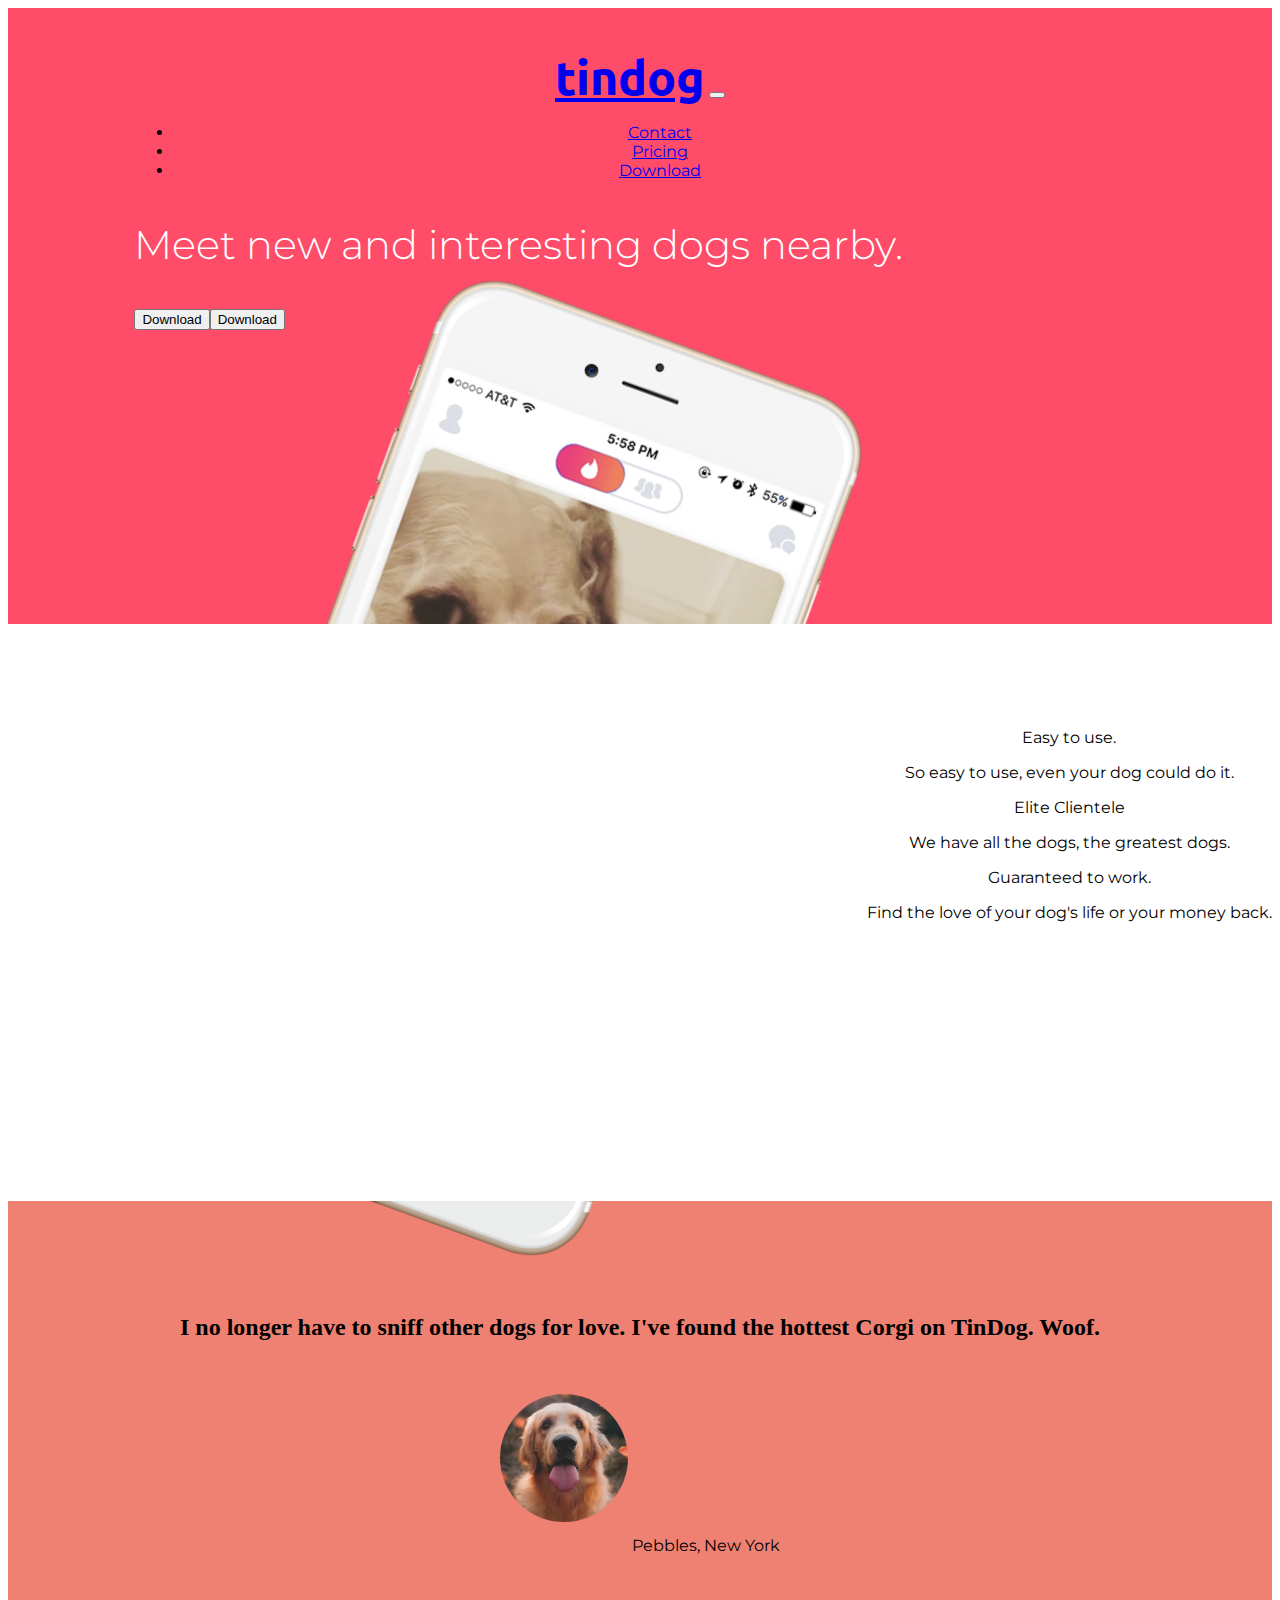
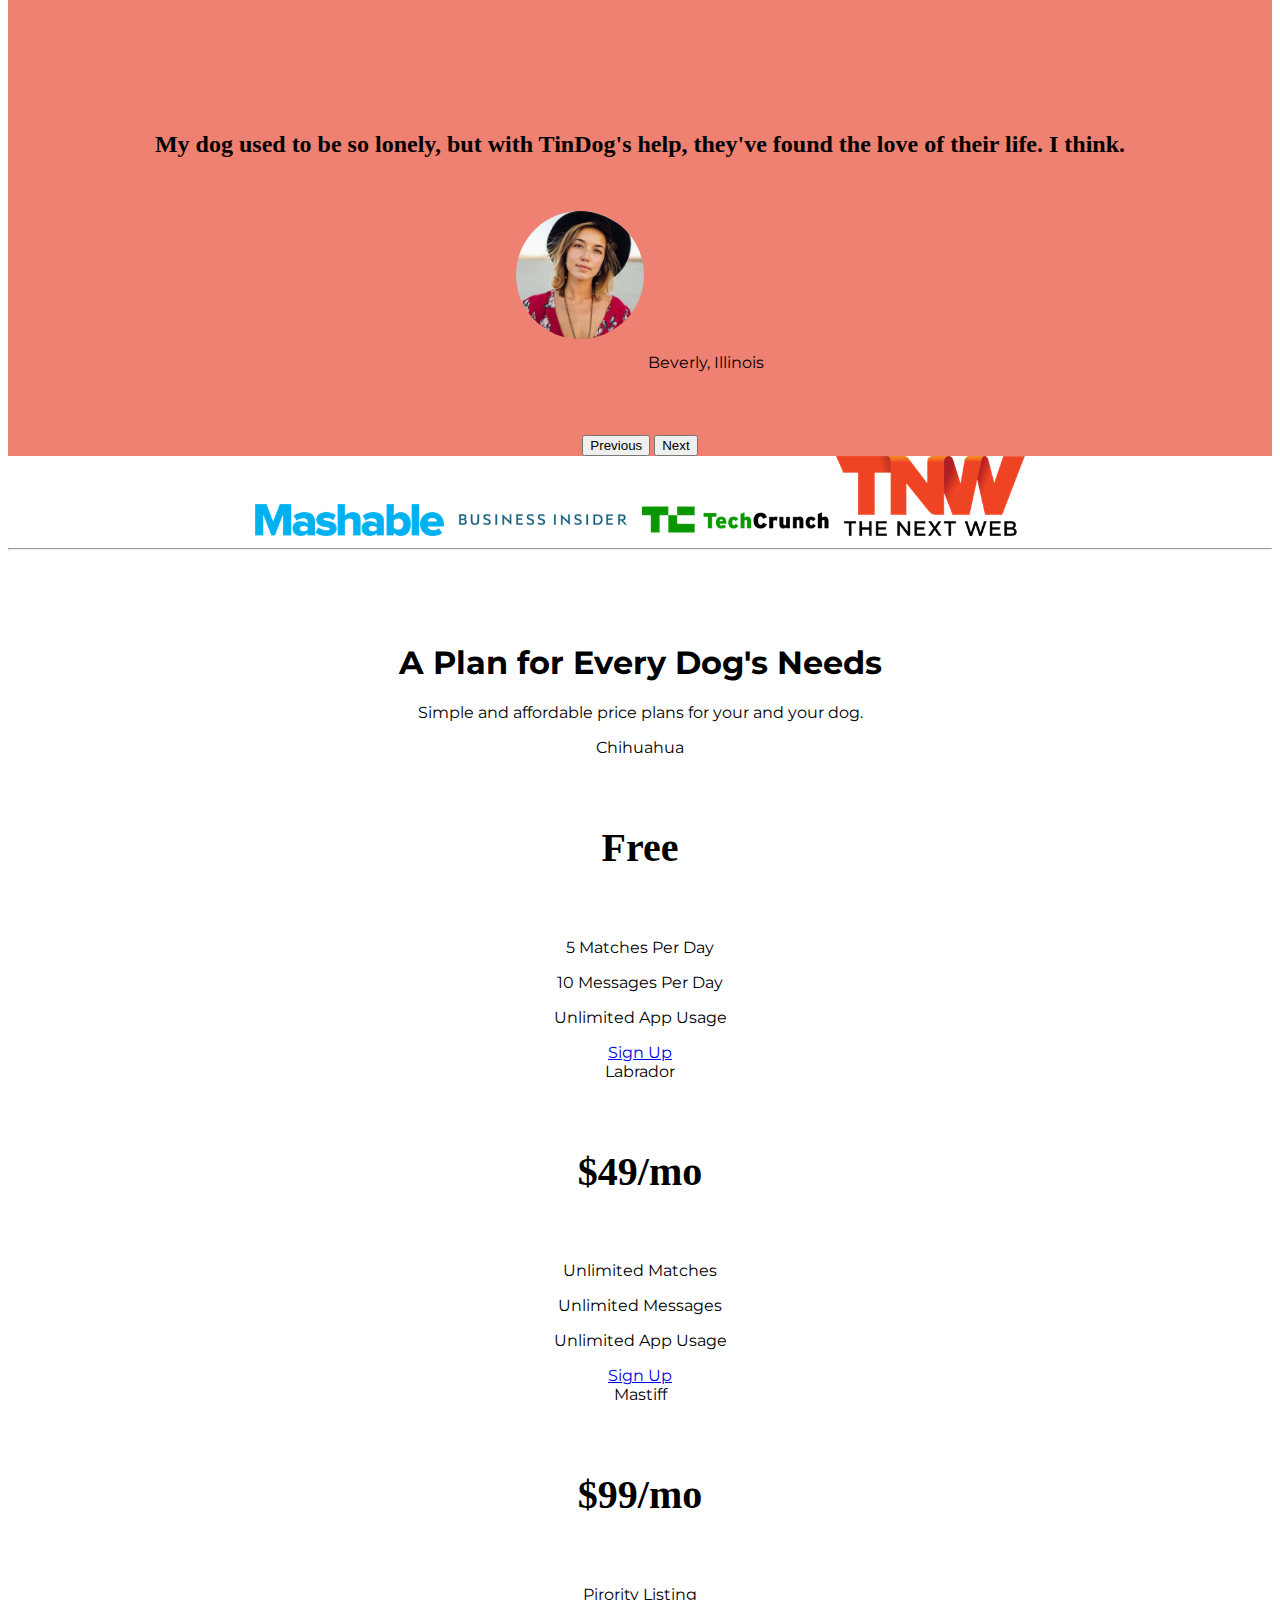
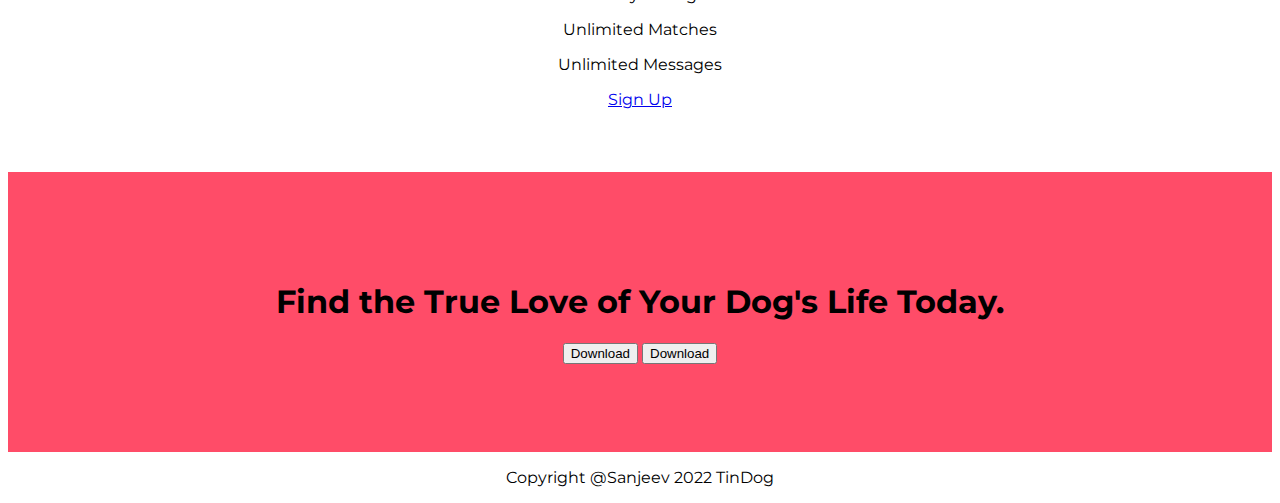
==== Tindog Bootstrap/index.html @ 7ebfdcb5 "first commit" ====
<!DOCTYPE html>
<html lang="en">

<head>
    <meta charset="UTF-8">
    <meta http-equiv="X-UA-Compatible" content="IE=edge">
    <meta name="viewport" content="width=device-width, initial-scale=1.0">
    <title>Tindog</title>

    <link rel="preconnect" href="https://fonts.googleapis.com">
    <link rel="preconnect" href="https://fonts.gstatic.com" crossorigin>
    <link href="https://fonts.googleapis.com/css2?family=Montserrat:wght@300;400&display=swap" rel="stylesheet">

    <link rel="preconnect" href="https://fonts.googleapis.com">
    <link rel="preconnect" href="https://fonts.gstatic.com" crossorigin>
    <link href="https://fonts.googleapis.com/css2?family=Montserrat:wght@300;400&family=Ubuntu&display=swap"
        rel="stylesheet">

    <link rel="stylesheet" href="https://cdnjs.cloudflare.com/ajax/libs/font-awesome/6.1.1/css/all.min.css"
        integrity="sha512-KfkfwYDsLkIlwQp6LFnl8zNdLGxu9YAA1QvwINks4PhcElQSvqcyVLLD9aMhXd13uQjoXtEKNosOWaZqXgel0g=="
        crossorigin="anonymous" referrerpolicy="no-referrer" />

    <link href="https://cdn.jsdelivr.net/npm/bootstrap@5.0.2/dist/css/bootstrap.min.css" rel="stylesheet"
        integrity="sha384-EVSTQN3/azprG1Anm3QDgpJLIm9Nao0Yz1ztcQTwFspd3yD65VohhpuuCOmLASjC" crossorigin="anonymous">
    <script src="https://cdn.jsdelivr.net/npm/bootstrap@5.0.2/dist/js/bootstrap.bundle.min.js"
        integrity="sha384-MrcW6ZMFYlzcLA8Nl+NtUVF0sA7MsXsP1UyJoMp4YLEuNSfAP+JcXn/tWtIaxVXM"
        crossorigin="anonymous"></script>
    <script src="https://cdn.jsdelivr.net/npm/@popperjs/core@2.9.2/dist/umd/popper.min.js"
        integrity="sha384-IQsoLXl5PILFhosVNubq5LC7Qb9DXgDA9i+tQ8Zj3iwWAwPtgFTxbJ8NT4GN1R8p"
        crossorigin="anonymous"></script>
    <script src="https://cdn.jsdelivr.net/npm/bootstrap@5.0.2/dist/js/bootstrap.min.js"
        integrity="sha384-cVKIPhGWiC2Al4u+LWgxfKTRIcfu0JTxR+EQDz/bgldoEyl4H0zUF0QKbrJ0EcQF"
        crossorigin="anonymous"></script>
    <link rel="stylesheet" href="https://cdnjs.cloudflare.com/ajax/libs/font-awesome/6.1.1/css/all.min.css"
        integrity="sha512-KfkfwYDsLkIlwQp6LFnl8zNdLGxu9YAA1QvwINks4PhcElQSvqcyVLLD9aMhXd13uQjoXtEKNosOWaZqXgel0g=="
        crossorigin="anonymous" referrerpolicy="no-referrer" />

    <link rel="stylesheet" href="style.css">
</head>

<body>

    <!-- landing page -->

    <section class="first-section">
        <div class="container-fluid ">
            <nav class="navbar navbar-expand-lg navbar-dark">
                <div class="container-fluid ">
                    <a class="navbar-brand " href="#">tindog</a>
                    <button class="navbar-toggler" type="button" data-bs-toggle="collapse"
                        data-bs-target="#navbarSupportedContent" aria-controls="navbarSupportedContent"
                        aria-expanded="false" aria-label="Toggle navigation">
                        <span class="navbar-toggler-icon"></span>
                    </button>
                    <div class=" collapse navbar-collapse " id="navbarSupportedContent">
                        <ul class="navbar-nav me-auto mb-2 mb-lg-0 me-10">
                            <li class="nav-item mx-4">
                                <a class="nav-link " aria-current="page" href="#">Contact</a>
                            </li>
                            <li class="nav-item mx-4">
                                <a class="nav-link" href="#">Pricing</a>
                            </li>
                            <li class="nav-item mx-4">
                                <a class="nav-link" href="#">Download</a>
                            </li>
                        </ul>
                    </div>
                </div>
            </nav>
        </div>
        <div class="row ">
            <div class="col-lg-6  ">
                <p class="heading-text mt-5 mb-4">Meet new and interesting dogs nearby.</p>
                <button type="button" class="btn btn-dark me-3 heading-btn"><i
                        class="fa-brands fa-apple mx-2 apple-icon"></i>Download</button>
                <button type="button" class="btn btn-outline-light heading-btn"><i
                        class="fa-brands fa-google-play mx-2 android-icon"></i>Download</button>
            </div>
            <div class="col-lg-6">
                <img src="./images/iphone6.png" class="first-section-img " id="first-img" alt="iphone-dog">
            </div>
        </div>
    </section>

    <!-- features -->

    <section class="features-section">
        <div class="row ">
            <div class="col-lg-4 text-lg-center ">
                <i class="fa-solid fa-circle-check fa-4x"></i>
                <p class="fw-bolder mb-1 mt-2 fs-5 text-secondary">Easy to use.</p>
                <p class="text-secondary">So easy to use, even your dog could do it.</p>
            </div>
            <div class="col-lg-4 text-lg-center y">
                <i class="fa-solid fa-bullseye fa-4x"></i>
                <p class="fw-bolder mb-1 mt-2 fs-5 text-secondary">Elite Clientele</p>
                <p class="text-secondary">We have all the dogs, the greatest dogs.</p>
            </div>
            <div class="col-lg-4 text-lg-center ">
                <i class="fa-solid fa-heart fa-4x"></i>
                <p class="fw-bolder mb-1 mt-2 fs-5 text-secondary">Guaranteed to work.</p>
                <p class="text-secondary">Find the love of your dog's life or your money back.</p>
            </div>
        </div>
    </section>

    <!-- testimonials -->

    <section>
        <div class="testimonials">
            <div id="carouselExampleControls" class="carousel slide" data-bs-ride="carousel">
                <div class="carousel-inner">
                    <div class="carousel-item active">
                        <h2 class="text-white  slide-text">I no longer have to sniff other dogs for love. I've found the
                            hottest Corgi on TinDog. Woof.</h2>
                        <img src="./images/dog-img.jpg" class=" slide-img me-lg-3" alt="...">
                        <span class="text-white">Pebbles, New York</span>
                    </div>
                    <div class="carousel-item">
                        <h2 class="text-white slide-text">My dog used to be so lonely, but with TinDog's help, they've
                            found the love of their life. I think.</h2>
                        <img src="./images/lady-img.jpg" class="slide-img me-lg-3" alt="...">
                        <span class="text-white">Beverly, Illinois</span>
                    </div>
                </div>
                <button class="carousel-control-prev" type="button" data-bs-target="#carouselExampleControls"
                    data-bs-slide="prev">
                    <span class="carousel-control-prev-icon" aria-hidden="true"></span>
                    <span class="visually-hidden">Previous</span>
                </button>
                <button class="carousel-control-next" type="button" data-bs-target="#carouselExampleControls"
                    data-bs-slide="next">
                    <span class="carousel-control-next-icon" aria-hidden="true"></span>
                    <span class="visually-hidden">Next</span>
                </button>
            </div>
            <div>
                <img class="company-img me-5 mt-5 mb-5" src="./images/mashable.png" alt="mashable">
                <img class="company-img me-5 mt-5 mb-5" src="./images/bizinsider.png" alt="bizinsider">
                <img class="company-img me-5 mt-5 mb-5" src="./images/TechCrunch.png" alt="TechCrunch">
                <img class="company-img me-2 mt-5 mb-5" src="./images/tnw.png" alt="tnw">
            </div>
        </div>
        </div>
    </section>

    <hr class="divider ">

    <!-- Pricing -->

    <section class="pricing-section">
        <div>
            <div>
                <h1>A Plan for Every Dog's Needs</h1>
                <p>Simple and affordable price plans for your and your dog.</p>
            </div>
            <div class="row mt-5">

                <div class="col-lg-4 col-md-6 mb-4 mb-lg-0">
                    <div class="card text-center">
                        <div class="card-header">
                            Chihuahua
                        </div>
                        <div class="card-body ">
                            <h5 class="card-title mb-3">Free</h5>
                            <p class="card-text mb-2">5 Matches Per Day</p>
                            <p class="card-text mb-2">10 Messages Per Day</p>
                            <p class="card-text mb-2">Unlimited App Usage</p>
                            <a href="#" class="btn btn-outline-dark sign-up-btn">Sign Up</a>
                        </div>
                        <!-- <div class="card-footer text-muted">
                          2 days ago
                        </div> -->
                    </div>
                </div>

                <div class="col-lg-4 col-md-6 mb-4 mb-lg-0">
                    <div class="card text-center">
                        <div class="card-header">
                            Labrador
                        </div>
                        <div class="card-body">
                            <h5 class="card-title mb-3">$49/mo</h5>
                            <p class="card-text mb-2">Unlimited Matches</p>
                            <p class="card-text mb-2">Unlimited Messages</p>
                            <p class="card-text mb-2">Unlimited App Usage</p>
                            <a href="#" class="btn btn-dark sign-up-btn">Sign Up</a>
                        </div>
                        <!-- <div class="card-footer text-muted">
                          2 days ago
                        </div> -->
                    </div>
                </div>

                <div class="col-lg-4 mb-3 mb-lg-0">
                    <div class="card text-center">
                        <div class="card-header">
                            Mastiff
                        </div>
                        <div class="card-body">
                            <h5 class="card-title mb-3">$99/mo</h5>
                            <p class="card-text mb-2">Pirority Listing</p>
                            <p class="card-text mb-2">Unlimited Matches</p>
                            <p class="card-text mb-2">Unlimited Messages</p>
                            <a href="#" class="btn btn-dark sign-up-btn">Sign Up</a>
                        </div>
                        <!-- <div class="card-footer text-muted">
                          2 days ago
                        </div> -->
                    </div>
                </div>

            </div>
        </div>
    </section>

    <!-- download -->

    <section class="download-section">
        <div>
            <h1 class="text-white mb-5">Find the True Love of Your Dog's Life Today.</h1>
            <button type="button" class="btn btn-dark me-3 "><i
                    class="fa-brands fa-apple mx-2 apple-icon"></i>Download</button>
            <button type="button" class="btn btn-outline-light "><i
                    class="fa-brands fa-google-play mx-2 android-icon"></i>Download</button>
        </div>
    </section>

    <!-- Footer -->

    <section>
        <div class="m-3 p-3">
            <i class="fa-brands fa-twitter  fa-2x m-3 text-dark"></i>
            <i class="fa-brands fa-facebook fa-2x m-3 text-dark"></i>
            <i class="fa-brands fa-instagram fa-2x m-3 text-dark"></i>
            <i class="fa-solid fa-envelope fa-2x m-3 text-dark"></i>
            <p> Copyright @Sanjeev 2022 TinDog</p>
        </div>

    </section>
</body>

</html>
---- Tindog Bootstrap/style.css ----
body{
    text-align: center;
    font-family: "Montserrat";
}
.first-section{
    background-color: #ff4c68 ;
    height: 60vh;
    padding: 3% 10%;
}
.container-fluid{
    padding-left: 0rem;
}
.navbar-brand{
    font-size: 3rem ;
    font-weight: 600;
    font-family: 'Ubuntu', sans-serif;
}
.navbar-collapse{
    flex-grow: 0;
}
.heading-text{
    font-size: 2.5rem;
    font-weight: 300;
    color: white;
    text-align: start;
    font-family: 'Montserrat', sans-serif;
}
.heading-btn{
    float: left;
    
}
.apple-icon{
    color: white;
}
.android-icon{
    color: white;
}
.first-section-img{
    width: 45%;
    transform: rotate(20deg);
    position: relative;
}
#first-img{
    float:left;
}
.features-section{
    position: relative;
    background-color:white;
    width: 100%;
    height: 25rem;
    padding: 7% 10%;
    /* border: 5px solid black; */
    
}
i{
    color: #ef8172;
    opacity: 0.8;
}
i:hover{
    opacity: 1;
}
.carousel{
    background-color: #ef8172;
}
.carousel-item{
     padding: 7% 7% 5% 7%;
}
.slide-img{
    height: 8rem;
    border-radius: 10rem;
    margin: 1.8rem auto;
}
.slide-text{
    line-height: 1.5;
    font-family: "Montserrat-Bold";
}
.company-img{
    width: 15%;
}
.pricing-section{
    padding: 5% 10%;
}
.card-title{
    font-size: 2.5rem;
    font-family: "Montserrat-Bold";
}
.sign-up-btn{
    width: 100%;
}
.download-section{
    background-color: #ff4c68;
    padding: 7% 10%;
}
@media (max-width: 992px) {
    .heading-text {
        text-align: center;
    }
    .first-section{
        height: fit-content;
    }
    .heading-btn{
        float: none;
    }
    
    .first-section-img{
        position: relative;
        transform: rotate(0deg);
        margin-top: 2rem;
        width: 50%;
       left: 25%;
        
    }
    .features-section{
        position: static;
        height: fit-content;  
    }
    .navbar-collapse{
        text-align: right;
    }
}
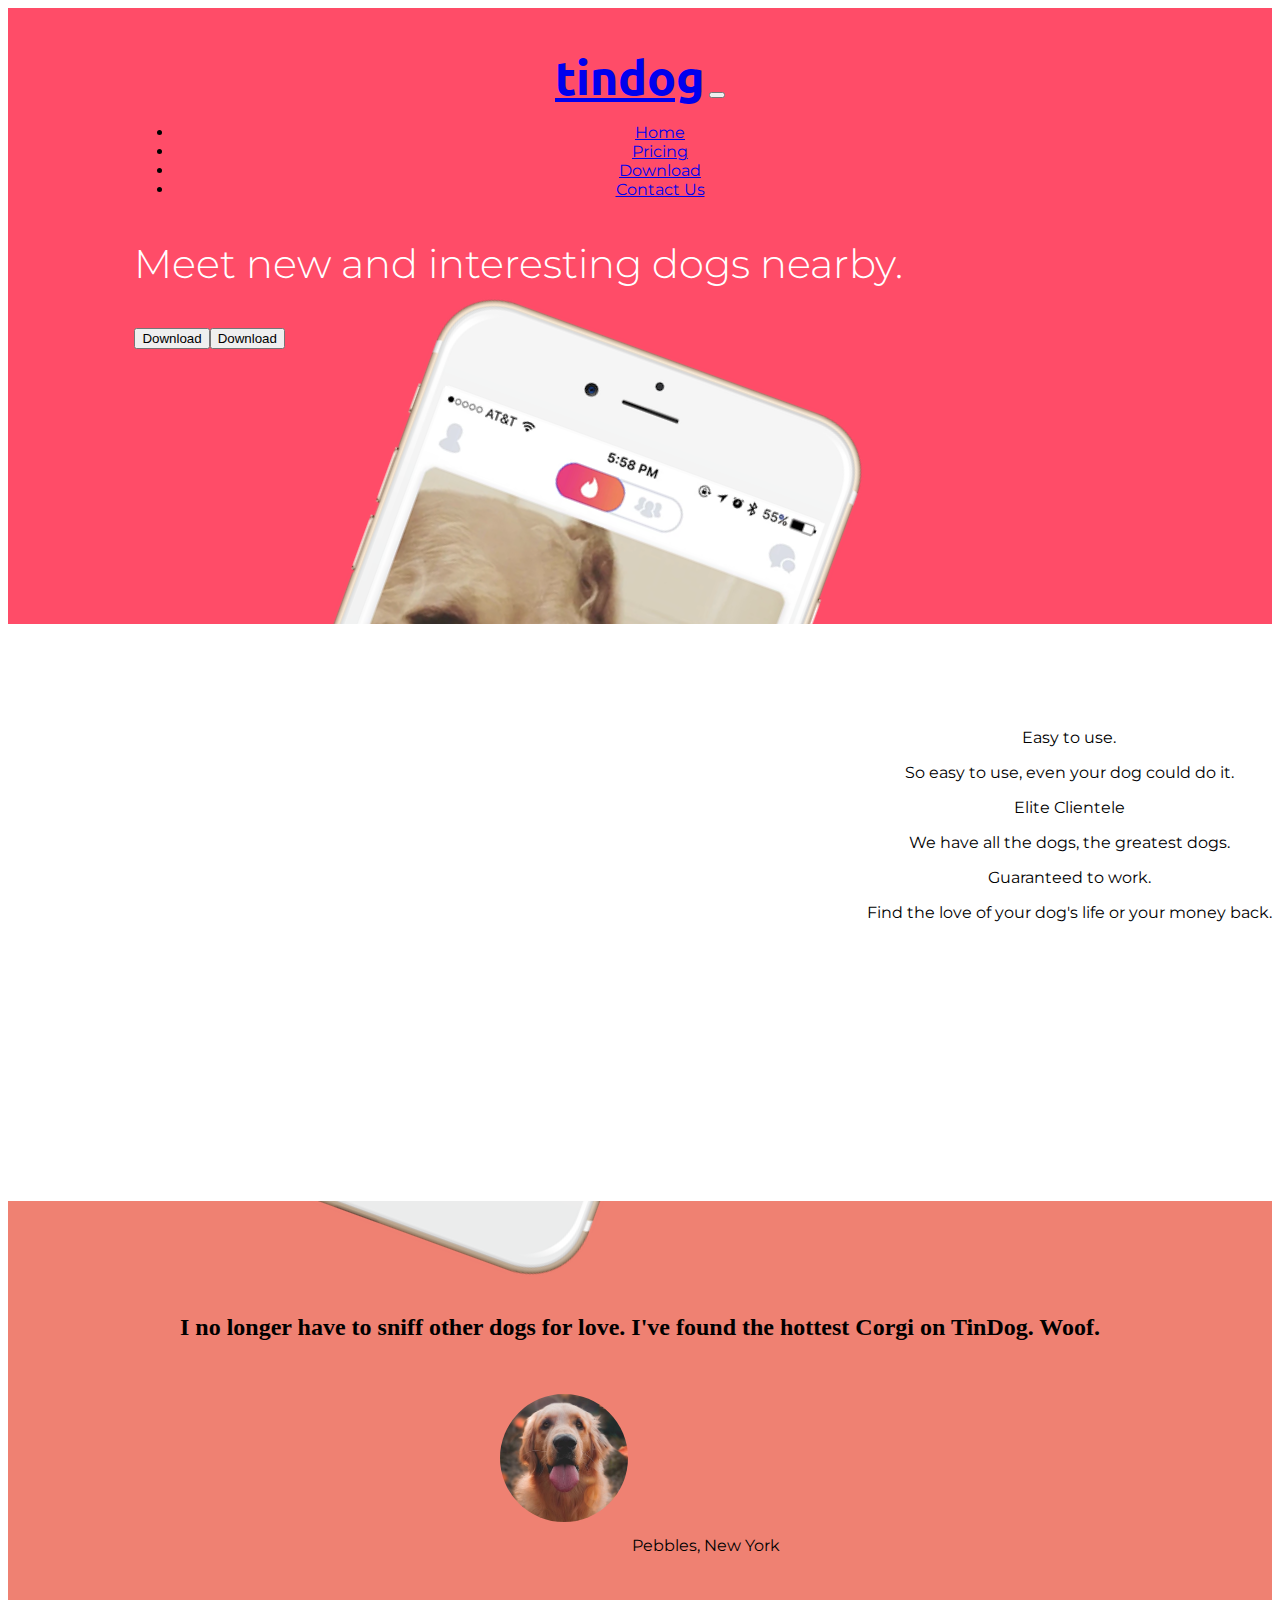
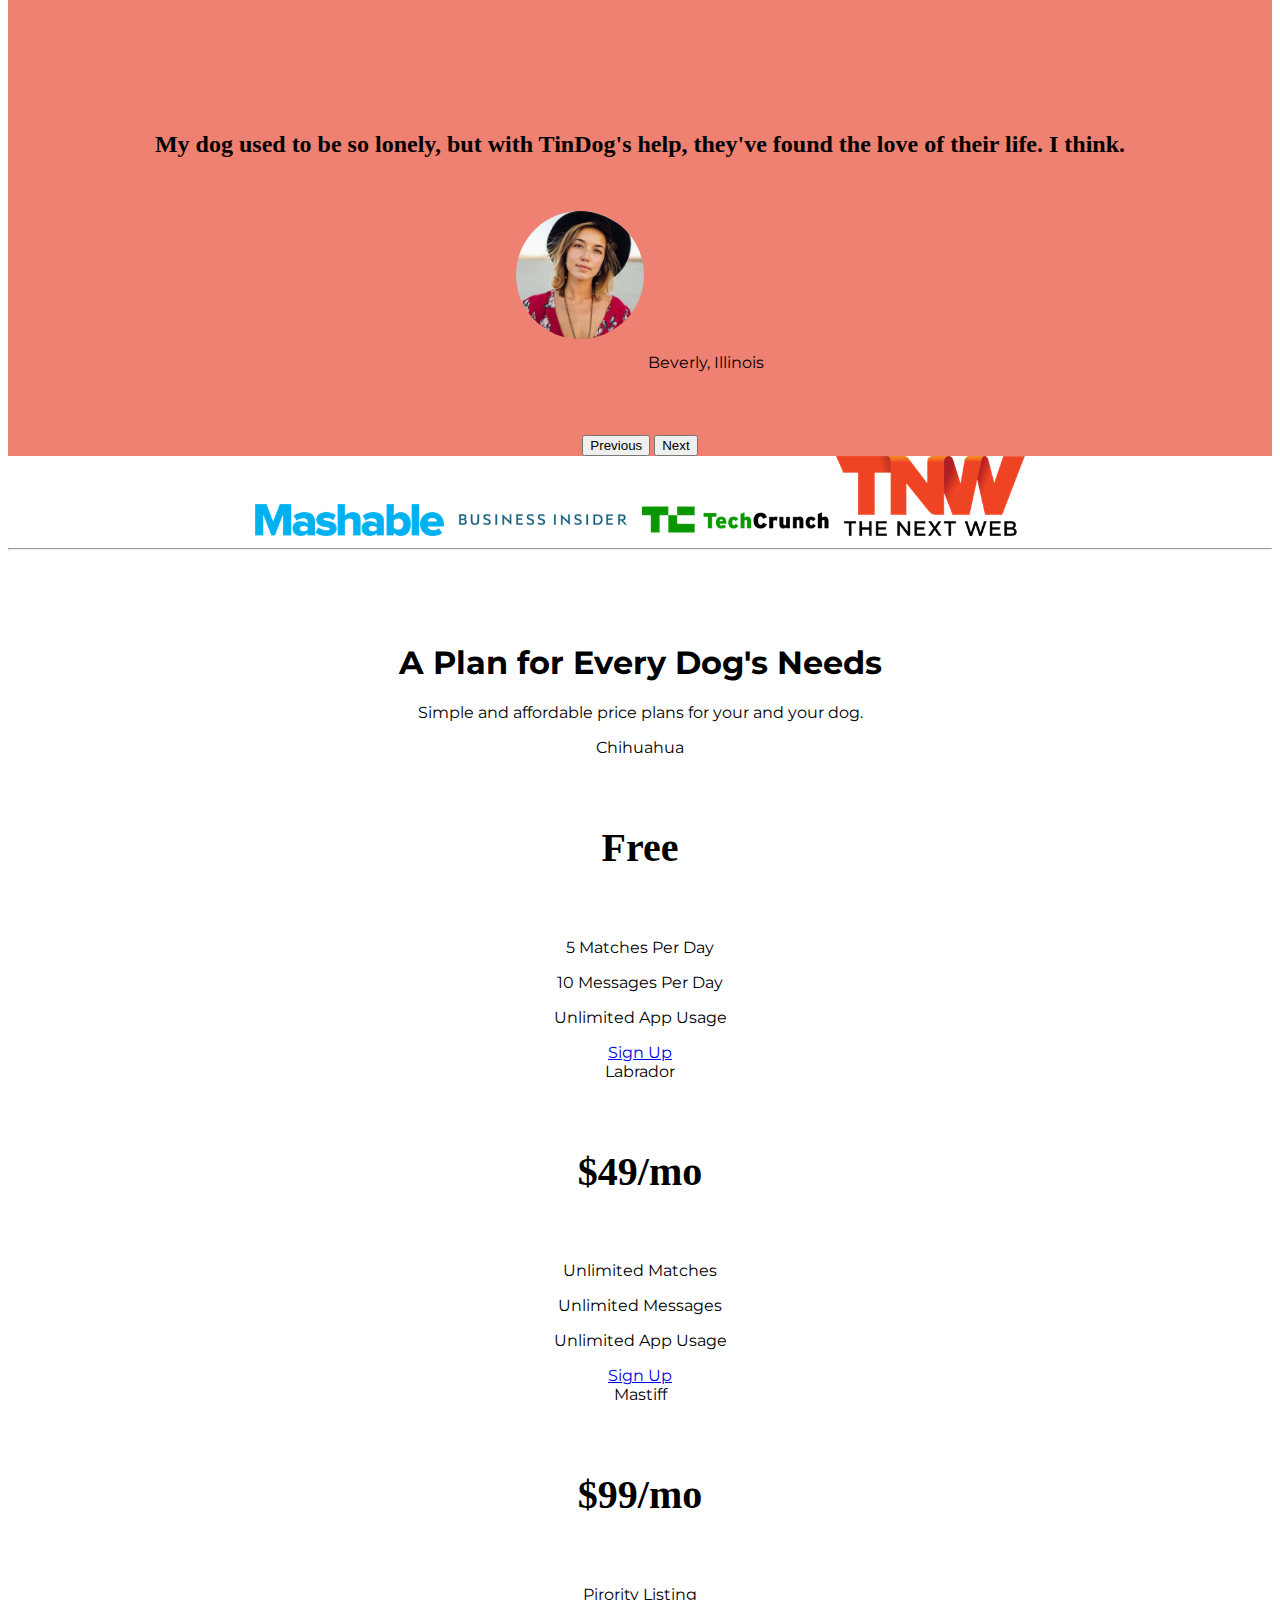
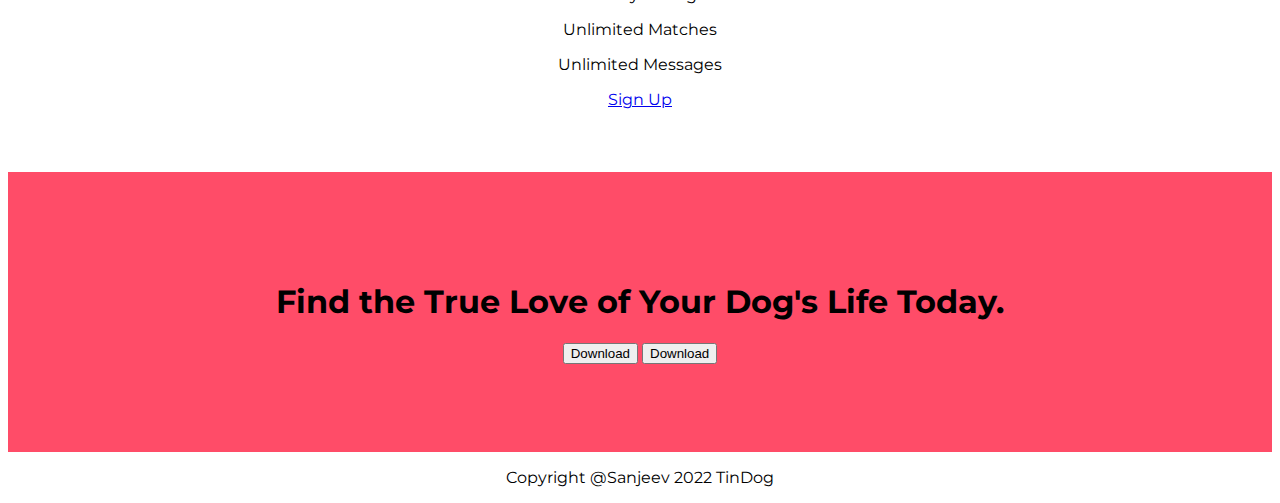
==== commit 4d7dbbf6: "Tindog price box shadow and collapse toggle done" ====
--- a/Tindog Bootstrap/index.html
+++ b/Tindog Bootstrap/index.html
@@ -7,6 +7,7 @@
     <meta name="viewport" content="width=device-width, initial-scale=1.0">
     <title>Tindog</title>
 
+    <!-- google fonts -->
     <link rel="preconnect" href="https://fonts.googleapis.com">
     <link rel="preconnect" href="https://fonts.gstatic.com" crossorigin>
     <link href="https://fonts.googleapis.com/css2?family=Montserrat:wght@300;400&display=swap" rel="stylesheet">
@@ -16,26 +17,24 @@
     <link href="https://fonts.googleapis.com/css2?family=Montserrat:wght@300;400&family=Ubuntu&display=swap"
         rel="stylesheet">
 
-    <link rel="stylesheet" href="https://cdnjs.cloudflare.com/ajax/libs/font-awesome/6.1.1/css/all.min.css"
+   <!-- font awesome icons -->
+   <link rel="stylesheet" href="https://cdnjs.cloudflare.com/ajax/libs/font-awesome/6.1.1/css/all.min.css"
         integrity="sha512-KfkfwYDsLkIlwQp6LFnl8zNdLGxu9YAA1QvwINks4PhcElQSvqcyVLLD9aMhXd13uQjoXtEKNosOWaZqXgel0g=="
         crossorigin="anonymous" referrerpolicy="no-referrer" />
 
+    <!-- bootstrap -->
     <link href="https://cdn.jsdelivr.net/npm/bootstrap@5.0.2/dist/css/bootstrap.min.css" rel="stylesheet"
         integrity="sha384-EVSTQN3/azprG1Anm3QDgpJLIm9Nao0Yz1ztcQTwFspd3yD65VohhpuuCOmLASjC" crossorigin="anonymous">
-    <script src="https://cdn.jsdelivr.net/npm/bootstrap@5.0.2/dist/js/bootstrap.bundle.min.js"
-        integrity="sha384-MrcW6ZMFYlzcLA8Nl+NtUVF0sA7MsXsP1UyJoMp4YLEuNSfAP+JcXn/tWtIaxVXM"
-        crossorigin="anonymous"></script>
     <script src="https://cdn.jsdelivr.net/npm/@popperjs/core@2.9.2/dist/umd/popper.min.js"
         integrity="sha384-IQsoLXl5PILFhosVNubq5LC7Qb9DXgDA9i+tQ8Zj3iwWAwPtgFTxbJ8NT4GN1R8p"
         crossorigin="anonymous"></script>
     <script src="https://cdn.jsdelivr.net/npm/bootstrap@5.0.2/dist/js/bootstrap.min.js"
         integrity="sha384-cVKIPhGWiC2Al4u+LWgxfKTRIcfu0JTxR+EQDz/bgldoEyl4H0zUF0QKbrJ0EcQF"
         crossorigin="anonymous"></script>
-    <link rel="stylesheet" href="https://cdnjs.cloudflare.com/ajax/libs/font-awesome/6.1.1/css/all.min.css"
-        integrity="sha512-KfkfwYDsLkIlwQp6LFnl8zNdLGxu9YAA1QvwINks4PhcElQSvqcyVLLD9aMhXd13uQjoXtEKNosOWaZqXgel0g=="
-        crossorigin="anonymous" referrerpolicy="no-referrer" />
-
+      
+    <!-- myExternal css -->
     <link rel="stylesheet" href="style.css">
+
 </head>
 
 <body>
@@ -52,16 +51,20 @@
                         aria-expanded="false" aria-label="Toggle navigation">
                         <span class="navbar-toggler-icon"></span>
                     </button>
+                    
                     <div class=" collapse navbar-collapse " id="navbarSupportedContent">
                         <ul class="navbar-nav me-auto mb-2 mb-lg-0 me-10">
                             <li class="nav-item mx-4">
-                                <a class="nav-link " aria-current="page" href="#">Contact</a>
+                                <a class="nav-link active " aria-current="page" href="#">Home</a>
                             </li>
                             <li class="nav-item mx-4">
                                 <a class="nav-link" href="#">Pricing</a>
                             </li>
                             <li class="nav-item mx-4">
                                 <a class="nav-link" href="#">Download</a>
+                            </li>
+                            <li class="nav-item mx-4">
+                                <a class="nav-link" href="#">Contact Us</a>
                             </li>
                         </ul>
                     </div>
@@ -157,7 +160,7 @@
             <div class="row mt-5">
 
                 <div class="col-lg-4 col-md-6 mb-4 mb-lg-0">
-                    <div class="card text-center">
+                    <div class="card text-center shadow mb-md-3 bg-white rounded-3">
                         <div class="card-header">
                             Chihuahua
                         </div>
@@ -168,14 +171,11 @@
                             <p class="card-text mb-2">Unlimited App Usage</p>
                             <a href="#" class="btn btn-outline-dark sign-up-btn">Sign Up</a>
                         </div>
-                        <!-- <div class="card-footer text-muted">
-                          2 days ago
-                        </div> -->
                     </div>
                 </div>
 
                 <div class="col-lg-4 col-md-6 mb-4 mb-lg-0">
-                    <div class="card text-center">
+                    <div class="card text-center shadow mb-md-3 bg-white rounded-3">
                         <div class="card-header">
                             Labrador
                         </div>
@@ -186,14 +186,11 @@
                             <p class="card-text mb-2">Unlimited App Usage</p>
                             <a href="#" class="btn btn-dark sign-up-btn">Sign Up</a>
                         </div>
-                        <!-- <div class="card-footer text-muted">
-                          2 days ago
-                        </div> -->
                     </div>
                 </div>
 
                 <div class="col-lg-4 mb-3 mb-lg-0">
-                    <div class="card text-center">
+                    <div class="card text-center shadow mb-md-3 bg-white rounded-3">
                         <div class="card-header">
                             Mastiff
                         </div>
@@ -204,9 +201,7 @@
                             <p class="card-text mb-2">Unlimited Messages</p>
                             <a href="#" class="btn btn-dark sign-up-btn">Sign Up</a>
                         </div>
-                        <!-- <div class="card-footer text-muted">
-                          2 days ago
-                        </div> -->
+                    
                     </div>
                 </div>
 
@@ -230,7 +225,7 @@
 
     <section>
         <div class="m-3 p-3">
-            <i class="fa-brands fa-twitter  fa-2x m-3 text-dark"></i>
+            <i class="fa-brands fa-twitter  fa-2x m-3 text-dark "></i>
             <i class="fa-brands fa-facebook fa-2x m-3 text-dark"></i>
             <i class="fa-brands fa-instagram fa-2x m-3 text-dark"></i>
             <i class="fa-solid fa-envelope fa-2x m-3 text-dark"></i>
--- a/Tindog Bootstrap/style.css
+++ b/Tindog Bootstrap/style.css
@@ -58,6 +58,7 @@
 }
 i:hover{
     opacity: 1;
+    cursor: pointer;
 }
 .carousel{
     background-color: #ef8172;
@@ -115,6 +116,6 @@
         height: fit-content;  
     }
     .navbar-collapse{
-        text-align: right;
+        text-align: left;
     }
 }